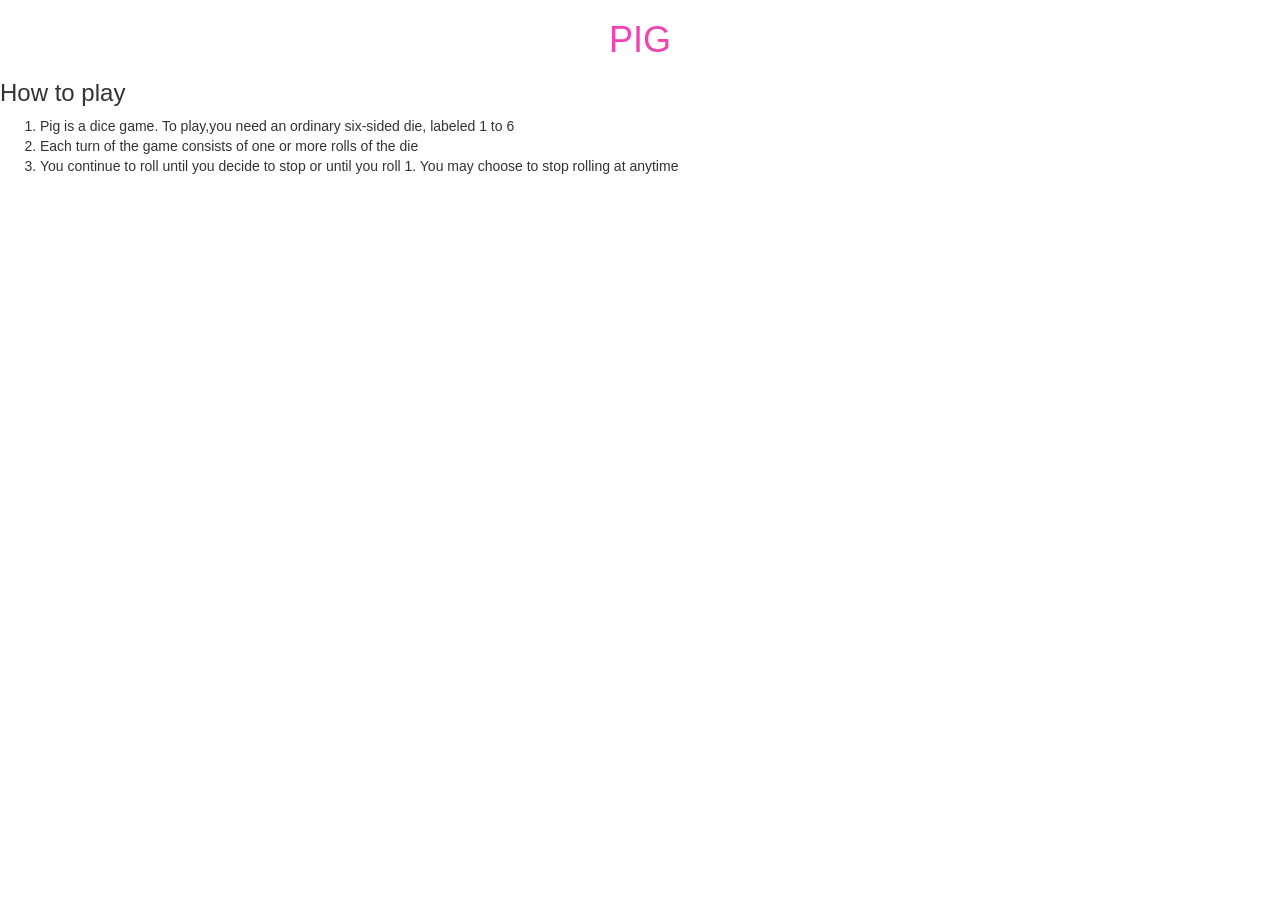
==== index.html @ 45d1ea90 "add h1 color" ====
<!DOCTYPE html>
<html>
<head>
	<link href="css/bootstrap.css" rel="stylesheet" type="text/css" media="all">
    <link href="css/styles.css" rel="stylesheet" type="text/css" media="all">
	<title>pig dice</title>
</head>
<body>
	
	<h1 style="text-align: center;">PIG</h1>	

		<h3>How to play</h3>
		<ol>
			<li>Pig is a dice game. To play,you need an ordinary six-sided die, labeled 1 to 6</li>
			<li>Each turn of the game consists of one or more rolls of the die</li>
			<li>You continue to roll until you decide to stop or until you roll 1. You may choose to stop rolling at anytime</li>




		</ol>


			

		


  <script src="js/jquery-3.2.1.js"></script>
    <script src="js/scripts.js"></script>
</body>
</html>
---- css/styles.css ----
h1{
	color: #f442b3;
}
body{
	background-image: 
}
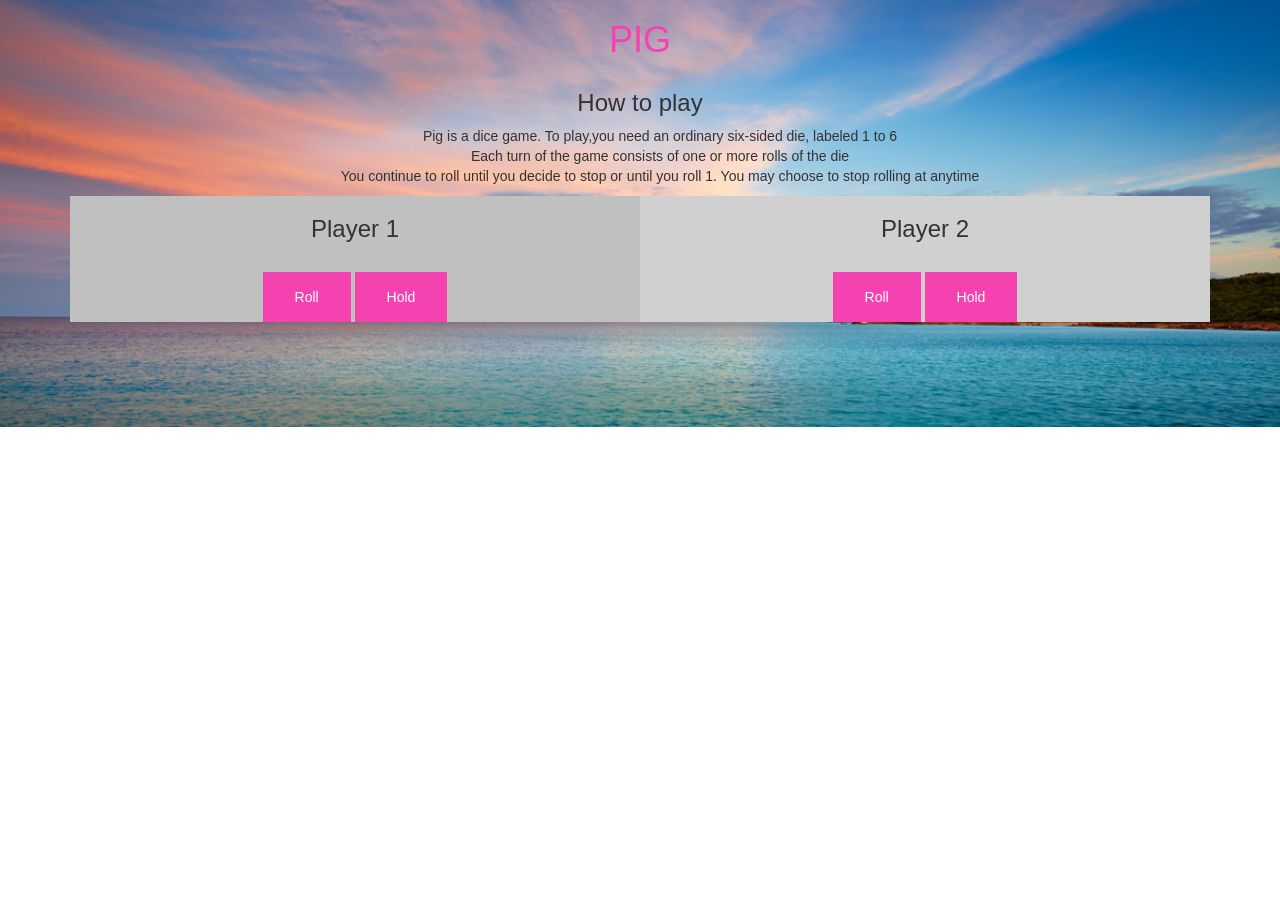
==== commit b79f8b50: "add a README.md file" ====
--- a/index.html
+++ b/index.html
@@ -6,27 +6,52 @@
 	<title>pig dice</title>
 </head>
 <body>
+	<div class="container">
+		<center>
 	
 	<h1 style="text-align: center;">PIG</h1>	
 
+	<div class="row" >
+
 		<h3>How to play</h3>
-		<ol>
+		<ul style="text-align: center; list-style: none;">
 			<li>Pig is a dice game. To play,you need an ordinary six-sided die, labeled 1 to 6</li>
 			<li>Each turn of the game consists of one or more rolls of the die</li>
 			<li>You continue to roll until you decide to stop or until you roll 1. You may choose to stop rolling at anytime</li>
+		</ul>
+		
+	</div>
+			
+		<div class="col-md-6" id="column1">
+			<center>
+			<h3 id="player1">Player 1</h3>
+			<br>
+			<button type="button" class="btn-roll" onclick="myFunction()">Roll</button>
+			<button type="button" class="btn-hold" onclick="myFunction()">Hold</button>
 
+			<!-- <button class="button" onclick="myFunction()">roll</button> -->
+			<!-- <button onclick="myFunction()" ></button> -->
+		<div id="output"></div>
+		</center>
+		
+		</div>
+		
+		<div class="col-md-6" id="column2">
+			<center>
+			<h3 id="player2">Player 2</h3>
+			<br>
+ 			<button type="button" class="btn-roll" onclick="myFunction()">Roll</button>
+  			<button type="button" class="btn-hold" onclick="myFunction()">Hold</button>
 
-
-
-		</ol>
-
-
-			
-
-		
-
-
-  <script src="js/jquery-3.2.1.js"></script>
-    <script src="js/scripts.js"></script>
+			<!-- <button class="button"onclick="myFunction()">roll</button> -->
+		<!-- <button onclick="myFunction()" ></button> -->
+		<div id="output1"></div>
+			</center>
+		</div>
+		</div>
+			</center>
+  
 </body>
+	<script src="js/jquery-3.2.1.js"></script>
+	<script src="js/scripts.js"></script>
 </html>
--- a/css/styles.css
+++ b/css/styles.css
@@ -2,5 +2,52 @@
 	color: #f442b3;
 }
 body{
-	background-image: 
-}+	background-image: url("../img/C-Fletcher-Sunset-2.jpg");
+	background-repeat: no-repeat;
+	background-size: cover;
+}
+
+#container{
+	/*text-align: center;*/
+}
+.row{
+	text-align: center;
+}
+#column1{
+	background-color: #C0C0C0;
+	display: table;
+	width: 50%
+	height: 100%;
+}
+#column2{
+	background-color: #D0D0D0;
+	display: table;
+	width: 50%
+	height: 100%;
+}
+
+.btn-roll{
+    background-color: #f442b0;
+    border: none;
+    color: white;
+    padding: 15px 32px;
+    text-align: center;
+    text-decoration: none;
+    display: inline-block;
+    cursor: pointer;
+}
+.btn-hold{
+	background-color: #f442b0;
+    border: none;
+    color: white;
+    padding: 15px 32px;
+    text-align: center;
+    text-decoration: none;
+    display: inline-block;
+    cursor: pointer;
+
+
+
+
+
+}
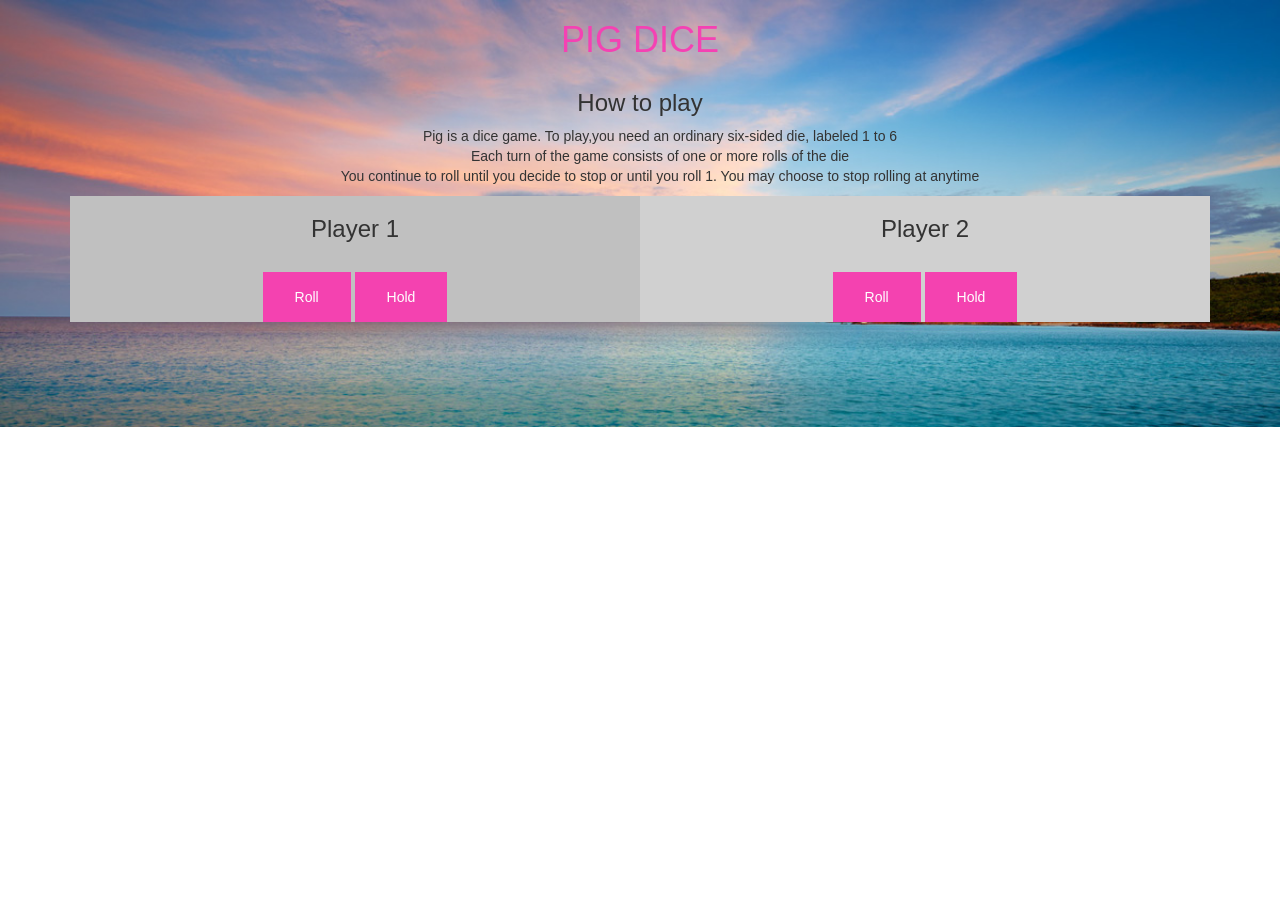
==== commit 9eaba331: "chane h1 name to pig dice" ====
--- a/index.html
+++ b/index.html
@@ -9,7 +9,7 @@
 	<div class="container">
 		<center>
 	
-	<h1 style="text-align: center;">PIG</h1>	
+	<h1 style="text-align: center;">PIG DICE</h1>	
 
 	<div class="row" >
 
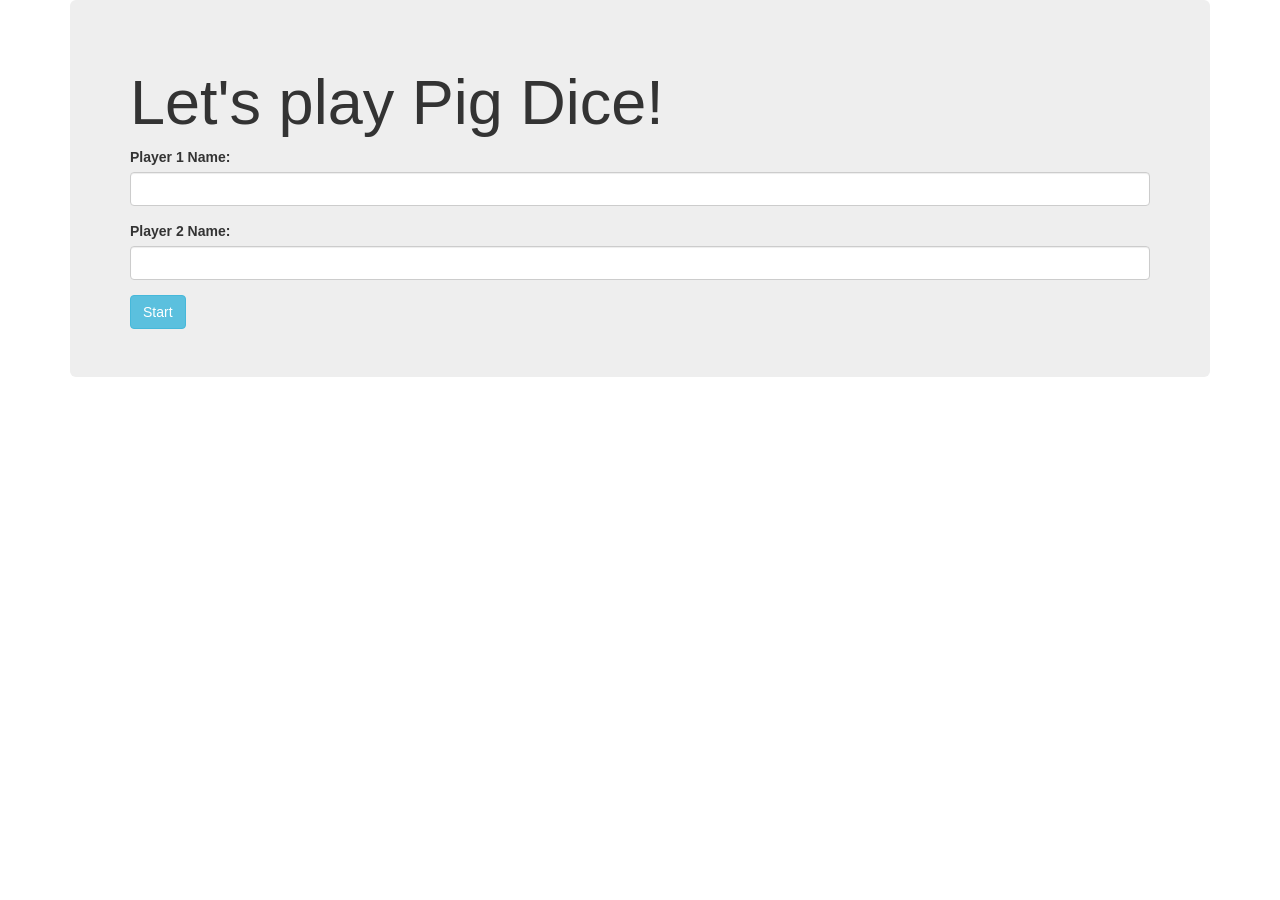
==== commit 76a32740: "create a README.md file" ====
--- a/index.html
+++ b/index.html
@@ -1,57 +1,57 @@
 <!DOCTYPE html>
 <html>
-<head>
-	<link href="css/bootstrap.css" rel="stylesheet" type="text/css" media="all">
-    <link href="css/styles.css" rel="stylesheet" type="text/css" media="all">
-	<title>pig dice</title>
-</head>
-<body>
-	<div class="container">
-		<center>
-	
-	<h1 style="text-align: center;">PIG DICE</h1>	
+  <head>
+    <link href="css/bootstrap.css" rel="stylesheet" type="text/css">
+    <link href="css/styles.css" rel="stylesheet" type="text/css">
+    <script src="js/jquery-3.0.0.js"></script>
+    <script src="js/scripts.js"></script>
+    <title>Pig Dice Game</title>
+  </head>
+  <body>
 
-	<div class="row" >
+    <div class="start-menu container">
+      <div class="jumbotron">
+        <h1>Let's play Pig Dice!</h1>
+          <form id="player-1">
+            <div class="form-group">
+              <label for="player1Name">Player 1 Name:</label>
+              <input required class="player1Name form-control" type="text">
+            </div>
+          </form>
+          <form id="player-2">
+            <div class="form-group">
+              <label for="player2Name">Player 2 Name:</label>
+              <input required class="player2Name form-control" type="text">
+            </div>
+          </form>
+          <button id="start" class="btn-info btn">Start</button>
+      </div>
+    </div>
 
-		<h3>How to play</h3>
-		<ul style="text-align: center; list-style: none;">
-			<li>Pig is a dice game. To play,you need an ordinary six-sided die, labeled 1 to 6</li>
-			<li>Each turn of the game consists of one or more rolls of the die</li>
-			<li>You continue to roll until you decide to stop or until you roll 1. You may choose to stop rolling at anytime</li>
-		</ul>
-		
-	</div>
-			
-		<div class="col-md-6" id="column1">
-			<center>
-			<h3 id="player1">Player 1</h3>
-			<br>
-			<button type="button" class="btn-roll" onclick="myFunction()">Roll</button>
-			<button type="button" class="btn-hold" onclick="myFunction()">Hold</button>
+    <div class="player-console container">
+        <button id="new-game" class="btn-success btn">NEW GAME</button>
+        <div class = "row">
+          <div class="col-md-6">
+            <h2>Player 1: <span id = "player1Name"><span></h2>
+              <button id="player1-roll" class="btn-success btn">Roll</button>
+              <button id="player1-hold" class="btn-success btn">Hold</button>
+            <h2>Dice Roll: <span id="die-roll-1"></span></h2>
+            <p>Round Total: <span id="round-total-1"></span></p>
+            <p>Total Score: <span id="total-score-1"></span></p>
+          </div>
 
-			<!-- <button class="button" onclick="myFunction()">roll</button> -->
-			<!-- <button onclick="myFunction()" ></button> -->
-		<div id="output"></div>
-		</center>
-		
-		</div>
-		
-		<div class="col-md-6" id="column2">
-			<center>
-			<h3 id="player2">Player 2</h3>
-			<br>
- 			<button type="button" class="btn-roll" onclick="myFunction()">Roll</button>
-  			<button type="button" class="btn-hold" onclick="myFunction()">Hold</button>
+        <div class="col-md-6">
+          <h2>Player 2: <span id = "player2Name"><span></h2>
+            <button id="player2-roll" class="btn-success btn">Roll</button>
+            <button id="player2-hold" class="btn-success btn">Hold</button>
+            <h2>Dice Roll: <span id="die-roll-2"></span></h2>
+            <p>Round Total: <span id="round-total-2"></span></p>
+            <p>Total Score: <span id="total-score-2"></span></p>
+        </div>
+        </div>
+      </div>
 
-			<!-- <button class="button"onclick="myFunction()">roll</button> -->
-		<!-- <button onclick="myFunction()" ></button> -->
-		<div id="output1"></div>
-			</center>
-		</div>
-		</div>
-			</center>
-  
-</body>
-	<script src="js/jquery-3.2.1.js"></script>
-	<script src="js/scripts.js"></script>
-</html>+
+
+  </body>
+</html>
--- a/css/styles.css
+++ b/css/styles.css
@@ -1,53 +1,3 @@
-h1{
-	color: #f442b3;
+.player-console {
+  display: none;
 }
-body{
-	background-image: url("../img/C-Fletcher-Sunset-2.jpg");
-	background-repeat: no-repeat;
-	background-size: cover;
-}
-
-#container{
-	/*text-align: center;*/
-}
-.row{
-	text-align: center;
-}
-#column1{
-	background-color: #C0C0C0;
-	display: table;
-	width: 50%
-	height: 100%;
-}
-#column2{
-	background-color: #D0D0D0;
-	display: table;
-	width: 50%
-	height: 100%;
-}
-
-.btn-roll{
-    background-color: #f442b0;
-    border: none;
-    color: white;
-    padding: 15px 32px;
-    text-align: center;
-    text-decoration: none;
-    display: inline-block;
-    cursor: pointer;
-}
-.btn-hold{
-	background-color: #f442b0;
-    border: none;
-    color: white;
-    padding: 15px 32px;
-    text-align: center;
-    text-decoration: none;
-    display: inline-block;
-    cursor: pointer;
-
-
-
-
-
-}
